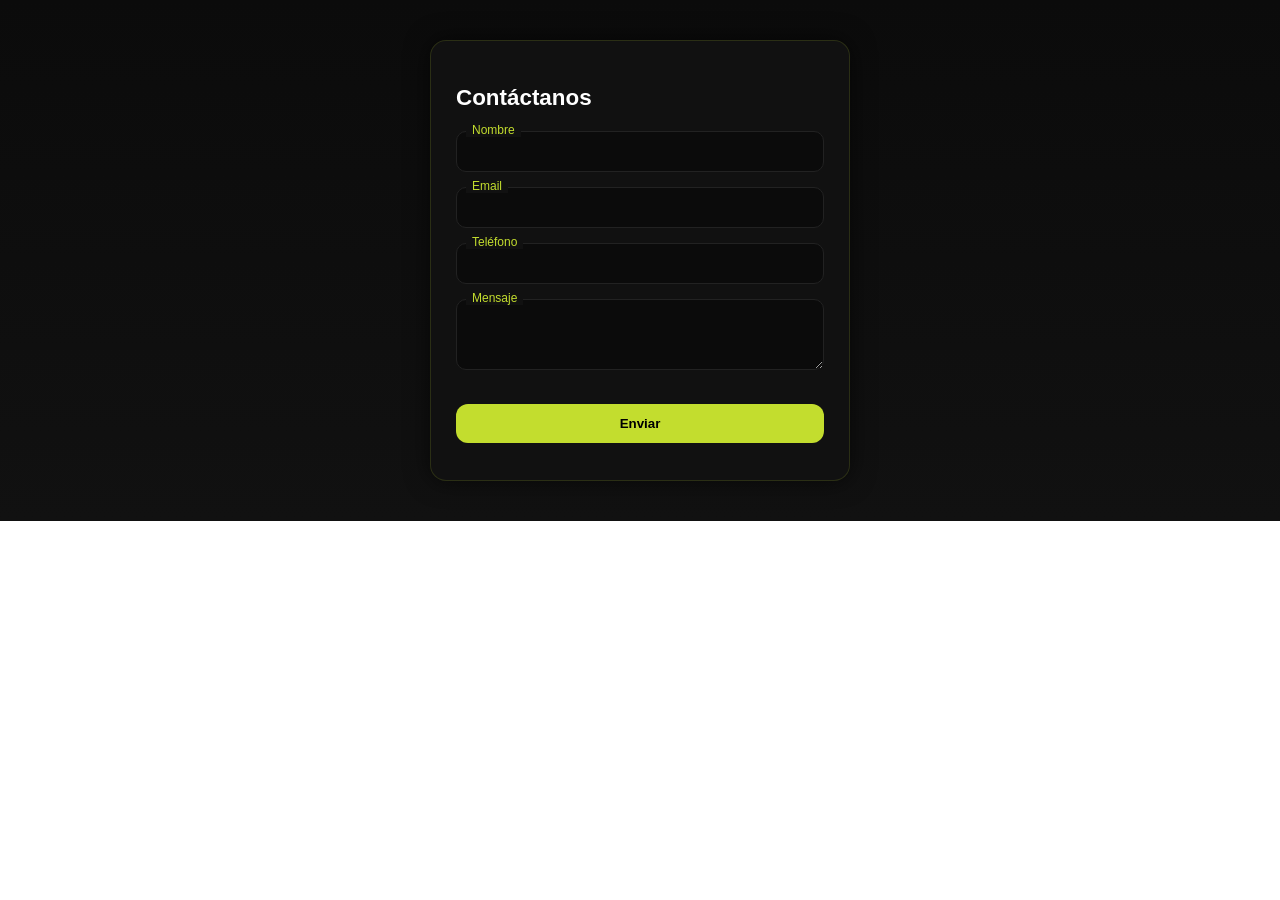
==== contacto.html @ 5b25f6e7 "inicial todo" ====
<!DOCTYPE html>
<html lang="es">

<head>
    <meta charset="UTF-8">
    <meta name="viewport" content="width=device-width, initial-scale=1.0">
    <title>Document</title>
</head>

<body>


    <style>
        body {
            margin: 0;
            /* background: #000;*/
            font-family: sans-serif
        }

        :root {
            --sw-primary: #C3DD2E;
            --sw-dark: #0b0b0b;
            --sw-glow: rgba(195, 221, 46, 0.6);
        }

        *,
        *::before,
        *::after {
            box-sizing: border-box;
        }

        .sw-form-container {
            background: linear-gradient(180deg, #0b0b0b 0%, #111 100%);
            padding: 40px 20px;
            display: flex;
            justify-content: center;
        }

        .sw-form {
            width: 100%;
            max-width: 420px;
            background: #111;
            border-radius: 16px;
            padding: 25px;
            box-shadow: 0 0 25px rgba(0, 0, 0, 0.6);
            border: 1px solid rgba(195, 221, 46, 0.15);
            backdrop-filter: blur(6px);
        }

        .sw-form h2 {
            color: white;
            margin-bottom: 20px;
            font-size: 1.4rem;
        }

        .sw-field {
            margin-bottom: 15px;
            position: relative;
        }

        .sw-field input,
        .sw-field textarea {
            width: 100%;
            padding: 12px 14px;
            border-radius: 10px;
            border: 1px solid #222;
            background: #0b0b0b;
            color: white;
            outline: none;
            transition: 0.3s;
            box-sizing: border-box;
            /* 🔥 clave */
        }

        .sw-field input:focus,
        .sw-field textarea:focus {
            border-color: var(--sw-primary);
            box-shadow: 0 0 10px var(--sw-glow);
        }

        .sw-field label {
            position: absolute;
            top: -8px;
            left: 10px;
            background: #111;
            padding: 0 6px;
            font-size: 0.75rem;
            color: var(--sw-primary);
        }

        .sw-btn {
            width: 100%;
            padding: 12px;
            border: none;
            border-radius: 12px;
            background: var(--sw-primary);
            color: #000;
            font-weight: bold;
            cursor: pointer;
            transition: 0.25s;
        }

        .sw-btn:hover {
            transform: translateY(-1px);
            box-shadow: 0 0 15px var(--sw-glow);
        }

        .sw-msg {
            margin-top: 12px;
            font-size: 0.9rem;
            text-align: center;
            opacity: 0;
            transition: 0.3s;
        }

        .sw-msg.show {
            opacity: 1;
        }

        .sw-msg.success {
            color: var(--sw-primary);
        }

        .sw-msg.error {
            color: #ff4d4d;
        }

        /* mobile tweak */
        @media (max-width: 480px) {
            .sw-form {
                padding: 20px;
            }
        }

        .g-recaptcha {
            margin: 15px 0;
            display: flex;
            justify-content: center;
        }
    </style>

    <div class="sw-form-container">
        <form id="miFormulario" class="sw-form">
            <h2>Contáctanos</h2>

            <div class="sw-field">
                <label>Nombre</label>
                <input type="text" name="nombre" required>
            </div>

            <div class="sw-field">
                <label>Email</label>
                <input type="email" name="email" required>
            </div>

            <div class="sw-field">
                <label>Teléfono</label>
                <input type="text" name="telefono" required>
            </div>

            <div class="sw-field">
                <label>Mensaje</label>
                <textarea name="mensaje" rows="3" required></textarea>
            </div>
            <div class="g-recaptcha" data-sitekey="6LdlEx4sAAAAAM9Em-YeK166SFoQHcRfcOAAjsxs"></div>

            <button class="sw-btn" type="submit">Enviar</button>

            <div id="formMsg" class="sw-msg"></div>
        </form>
    </div>

    <script>
        // Sanitizar: elimina tags HTML y javascript
        function sanitize(str) {
            return str
                .replace(/</g, "")
                .replace(/>/g, "")
                .replace(/script/gi, "")
                .replace(/javascript:/gi, "")
                .trim();
        }

        // Validar formato de email
        function isValidEmail(email) {
            return /^[^\s@]+@[^\s@]+\.[^\s@]+$/.test(email);
        }

        // Solo letras, numeros, espacios y puntuacion basica (sin emojis ni caracteres raros)
        function isCleanText(str) {
            return /^[a-zA-Z0-9\u00C0-\u00FF\s.,;:!?()\-_'"\n\r]+$/.test(str);
        }

        // Solo digitos para telefono
        function isValidPhone(str) {
            return /^[0-9]{7,15}$/.test(str);
        }

        document.getElementById("miFormulario").addEventListener("submit", function (e) {
            e.preventDefault();

            const btn = this.querySelector("button");
            const msg = document.getElementById("formMsg");

            // Limpiar mensaje previo
            msg.className = "sw-msg";
            msg.innerText = "";

            // Obtener y sanitizar valores
            const nombre = sanitize(this.nombre.value);
            const email = sanitize(this.email.value);
            const telefono = sanitize(this.telefono.value);
            const mensaje = sanitize(this.mensaje.value);

            // --- Validaciones ---
            if (nombre.length < 4) {
                msg.className = "sw-msg show error";
                msg.innerText = "El nombre debe tener al menos 4 caracteres";
                return;
            }

            if (!isValidEmail(email)) {
                msg.className = "sw-msg show error";
                msg.innerText = "Ingresa un email v\u00e1lido";
                return;
            }

            if (!isValidPhone(telefono)) {
                msg.className = "sw-msg show error";
                msg.innerText = "Tel\u00e9fono inv\u00e1lido (solo n\u00fameros, 7-15 d\u00edgitos)";
                return;
            }

            if (mensaje.length < 1) {
                msg.className = "sw-msg show error";
                msg.innerText = "El mensaje es obligatorio";
                return;
            }

            if (mensaje.length > 500) {
                msg.className = "sw-msg show error";
                msg.innerText = "El mensaje no debe exceder 500 caracteres";
                return;
            }

            if (!isCleanText(mensaje)) {
                msg.className = "sw-msg show error";
                msg.innerText = "El mensaje contiene caracteres no permitidos";
                return;
            }

            // Validar captcha
            const captcha = grecaptcha.getResponse();
            if (!captcha) {
                msg.className = "sw-msg show error";
                msg.innerText = "Confirma que no eres robot";
                return;
            }

            // --- Todo OK, enviar ---
            btn.innerText = "Enviando...";
            btn.disabled = true;

            const formData = new FormData();
            formData.append("nombre", nombre);
            formData.append("email", email);
            formData.append("telefono", telefono);
            formData.append("mensaje", mensaje);
            formData.append("captcha", captcha);

            fetch("https://script.google.com/macros/s/AKfycbzhG5g1oMKNUltMtmal3tZh4WlgxMOhgoDX2rkifKPoIqNhNnp3kdXAV6FNf_2KNfMWwQ/exec", {
                method: "POST",
                mode: "no-cors",
                body: formData
            })
                .then(() => {
                    msg.className = "sw-msg show success";
                    msg.innerText = "Mensaje enviado correctamente";
                    this.reset();
                    grecaptcha.reset();
                })
                .catch(() => {
                    msg.className = "sw-msg show error";
                    msg.innerText = "Error al enviar";
                })
                .finally(() => {
                    btn.innerText = "Enviar";
                    btn.disabled = false;
                });
        });
    </script>
    <script src="https://www.google.com/recaptcha/api.js" async defer></script>
</body>

</html>
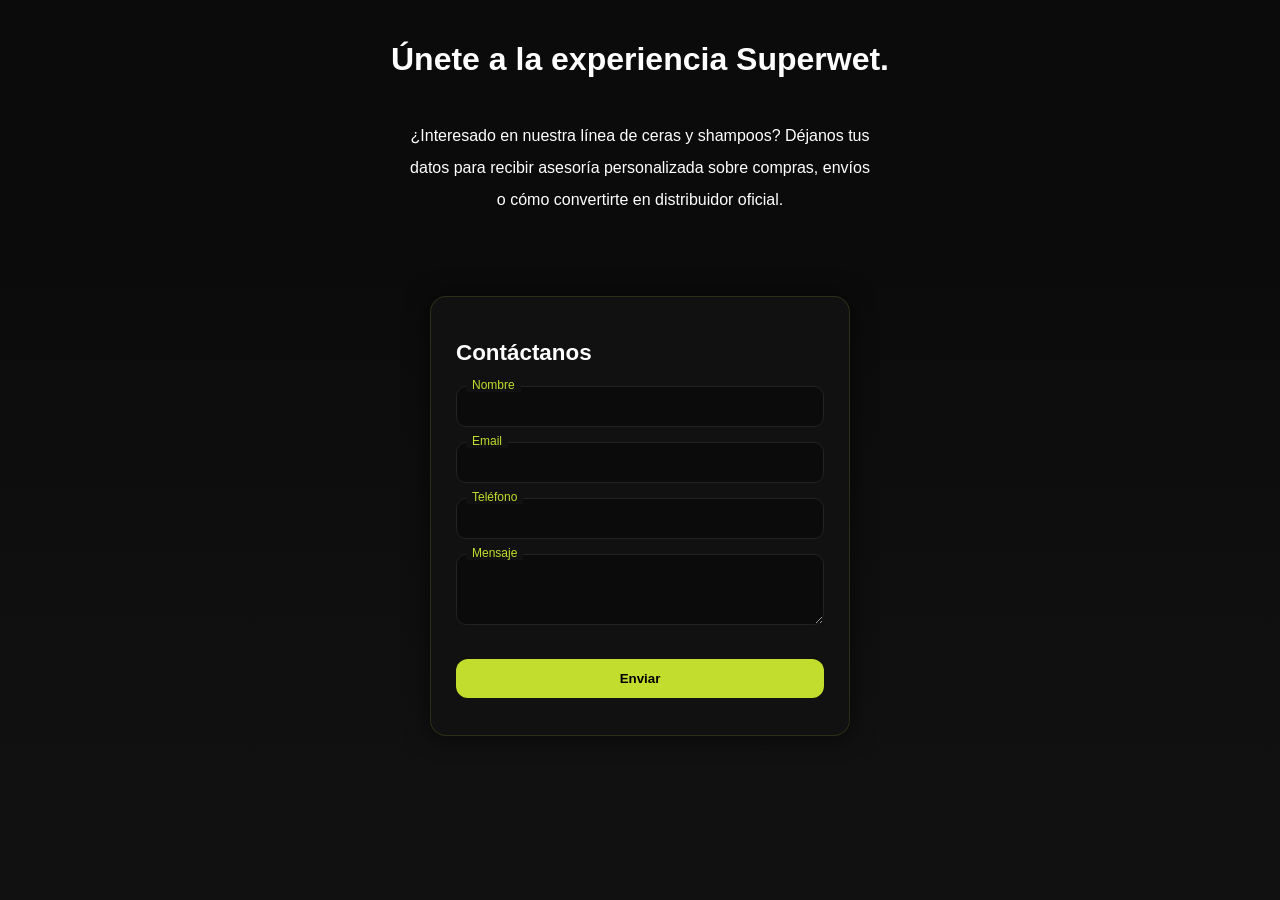
==== commit e2e1fa39: "texto contacto" ====
--- a/contacto.html
+++ b/contacto.html
@@ -14,7 +14,8 @@
         body {
             margin: 0;
             /* background: #000;*/
-            font-family: sans-serif
+            font-family: sans-serif;
+            background: #111;
         }
 
         :root {
@@ -27,6 +28,21 @@
         *::before,
         *::after {
             box-sizing: border-box;
+        }
+
+        .sw-contacto-container {
+            background-color: #0B0B0B;
+            padding: 40px 20px;
+            display: flex;
+            justify-content: center;
+            flex-direction: column;
+            margin: 0 auto;
+            padding-left: 20px;
+            padding-right: 20px;
+            padding-top: 20px;
+            padding-bottom: 20px;
+            color: white;
+            text-align: center;
         }
 
         .sw-form-container {
@@ -137,7 +153,27 @@
             display: flex;
             justify-content: center;
         }
+
+        .sw-contacto-text {
+            max-width: 500px;
+            margin: 0 auto;
+            padding-left: 20px;
+            padding-right: 20px;
+            padding-top: 20px;
+            padding-bottom: 20px;
+            color: white;
+            text-align: center;
+            line-height: 2;
+        }
     </style>
+
+    <div class="sw-contacto-container">
+        <h1>Únete a la experiencia Superwet.</h1>
+        <p class="sw-contacto-text">¿Interesado en nuestra línea de ceras y shampoos? Déjanos tus datos para recibir
+            asesoría personalizada sobre
+            compras, envíos o cómo convertirte en distribuidor oficial.
+        </p>
+    </div>
 
     <div class="sw-form-container">
         <form id="miFormulario" class="sw-form">
@@ -162,7 +198,7 @@
                 <label>Mensaje</label>
                 <textarea name="mensaje" rows="3" required></textarea>
             </div>
-            <div class="g-recaptcha" data-sitekey="6LdlEx4sAAAAAM9Em-YeK166SFoQHcRfcOAAjsxs"></div>
+            <div class="g-recaptcha" data-sitekey="6LdlEx4sAAAAAM9Em-YeK166SFoQHcRfcOAAjsxs" data-theme="dark"></div>
 
             <button class="sw-btn" type="submit">Enviar</button>
 
